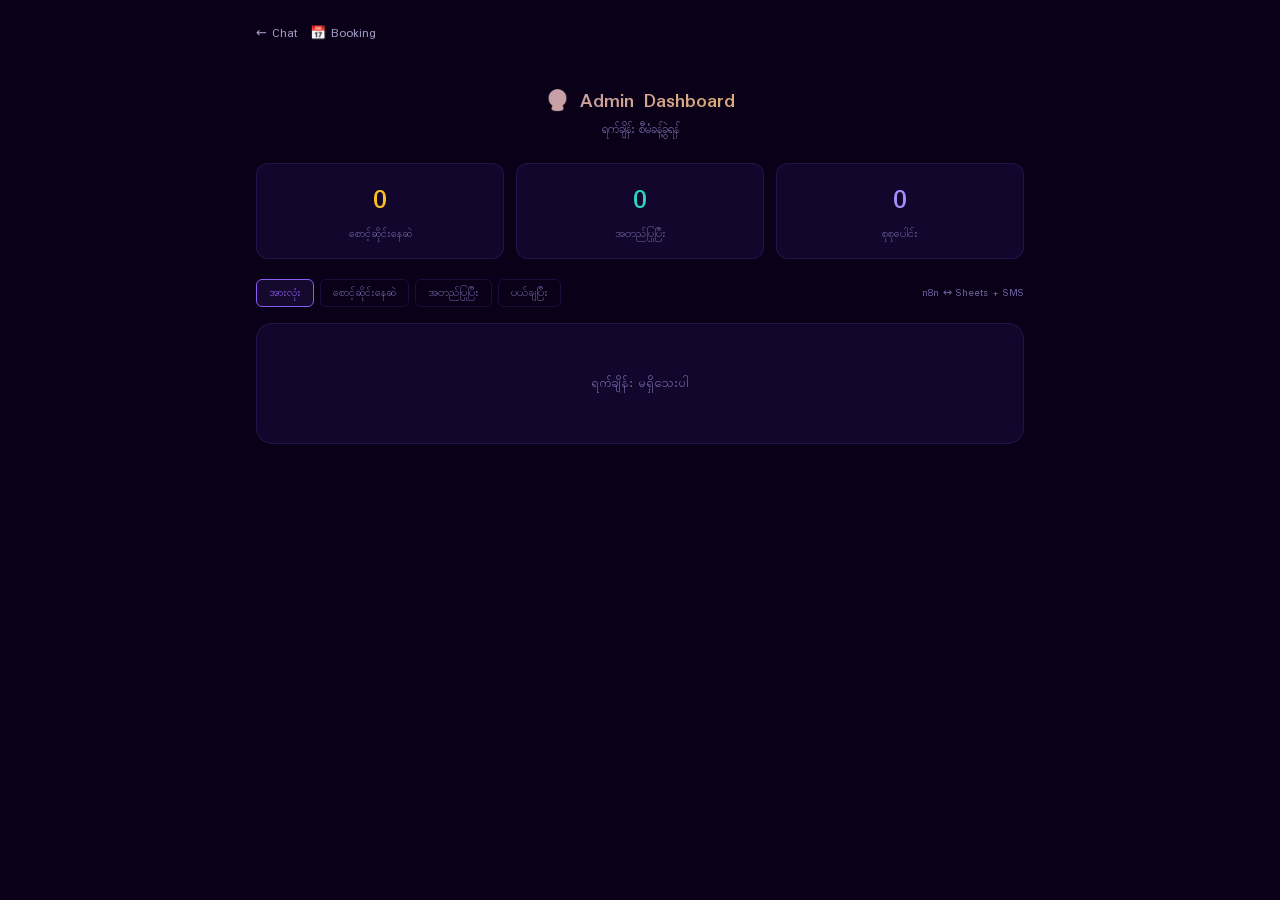
==== templates/admin.html @ 5ac5c71b "Initial commit with Astrology app and responsive UI" ====
<!DOCTYPE html>
<html lang="my">

<head>
    <meta charset="UTF-8">
    <meta name="viewport" content="width=device-width, initial-scale=1.0">
    <title>Admin | Su Mon Myint Oo Tarot</title>
    <link href="https://fonts.googleapis.com/css2?family=Padauk:wght@400;700&display=swap" rel="stylesheet">
    <style>
        *,
        *::before,
        *::after {
            margin: 0;
            padding: 0;
            box-sizing: border-box;
        }

        :root {
            --bg-deep: #0a0118;
            --bg-surface: #110827;
            --bg-card: rgba(26, 10, 58, 0.65);
            --border-subtle: rgba(139, 92, 246, 0.15);
            --accent-primary: #8b5cf6;
            --accent-secondary: #a78bfa;
            --accent-gold: #fbbf24;
            --accent-teal: #2dd4bf;
            --accent-red: #ef4444;
            --accent-green: #22c55e;
            --text-primary: #f1f0fb;
            --text-secondary: #a5a0c8;
            --text-muted: #6b639e;
            --radius: 16px;
        }

        html,
        body {
            min-height: 100vh;
            font-family: 'Padauk', system-ui, sans-serif;
            background: var(--bg-deep);
            color: var(--text-primary);
        }

        .stars-container {
            position: fixed;
            inset: 0;
            z-index: 0;
            overflow: hidden;
            pointer-events: none;
        }

        .star {
            position: absolute;
            width: 2px;
            height: 2px;
            background: white;
            border-radius: 50%;
            animation: twinkle var(--duration) ease-in-out infinite;
            opacity: 0;
        }

        @keyframes twinkle {

            0%,
            100% {
                opacity: 0;
            }

            50% {
                opacity: var(--max-opacity);
            }
        }

        .page {
            position: relative;
            z-index: 1;
            max-width: 800px;
            margin: 0 auto;
            padding: 24px 16px;
        }

        .header {
            text-align: center;
            padding: 24px 0;
        }

        .header h1 {
            font-size: 20px;
            background: linear-gradient(135deg, var(--accent-secondary), var(--accent-gold));
            -webkit-background-clip: text;
            -webkit-text-fill-color: transparent;
            background-clip: text;
        }

        .header p {
            color: var(--text-muted);
            font-size: 12px;
            margin-top: 4px;
        }

        .nav-links {
            display: flex;
            gap: 12px;
            margin-bottom: 20px;
        }

        .nav-links a {
            color: var(--text-secondary);
            font-size: 13px;
            text-decoration: none;
            transition: color 0.2s;
        }

        .nav-links a:hover {
            color: var(--accent-primary);
        }

        .stats {
            display: grid;
            grid-template-columns: repeat(3, 1fr);
            gap: 12px;
            margin-bottom: 20px;
        }

        .stat-card {
            background: var(--bg-card);
            border: 1px solid var(--border-subtle);
            border-radius: 12px;
            padding: 16px;
            text-align: center;
            backdrop-filter: blur(20px);
        }

        .stat-card .num {
            font-size: 28px;
            font-weight: 700;
        }

        .stat-card .label {
            font-size: 11px;
            color: var(--text-muted);
            margin-top: 4px;
        }

        .stat-pending .num {
            color: var(--accent-gold);
        }

        .stat-confirmed .num {
            color: var(--accent-teal);
        }

        .stat-total .num {
            color: var(--accent-secondary);
        }

        .card {
            background: var(--bg-card);
            border: 1px solid var(--border-subtle);
            border-radius: var(--radius);
            padding: 20px;
            margin-bottom: 16px;
            backdrop-filter: blur(20px);
        }

        .card h2 {
            font-size: 15px;
            color: var(--accent-secondary);
            margin-bottom: 14px;
        }

        .booking-row {
            background: rgba(139, 92, 246, 0.06);
            border: 1px solid var(--border-subtle);
            border-radius: 12px;
            padding: 14px 16px;
            margin-bottom: 10px;
        }

        .booking-row .top {
            display: flex;
            justify-content: space-between;
            align-items: center;
            margin-bottom: 8px;
        }

        .booking-row .name {
            font-size: 15px;
            font-weight: 700;
        }

        .booking-row .meta {
            font-size: 12px;
            color: var(--text-muted);
        }

        .booking-row .actions {
            display: flex;
            gap: 8px;
            margin-top: 10px;
            flex-wrap: wrap;
        }

        .btn {
            padding: 7px 14px;
            border: none;
            border-radius: 8px;
            font-family: 'Padauk', sans-serif;
            font-size: 12px;
            font-weight: 700;
            cursor: pointer;
            text-decoration: none;
            display: inline-flex;
            align-items: center;
            gap: 4px;
            transition: all 0.2s;
        }

        .btn-confirm {
            background: rgba(34, 197, 94, 0.15);
            color: var(--accent-green);
            border: 1px solid rgba(34, 197, 94, 0.3);
        }

        .btn-confirm:hover {
            background: rgba(34, 197, 94, 0.3);
        }

        .btn-reject {
            background: rgba(239, 68, 68, 0.15);
            color: var(--accent-red);
            border: 1px solid rgba(239, 68, 68, 0.3);
        }

        .btn-reject:hover {
            background: rgba(239, 68, 68, 0.3);
        }

        .btn-sms {
            background: rgba(139, 92, 246, 0.15);
            color: var(--accent-secondary);
            border: 1px solid rgba(139, 92, 246, 0.3);
        }

        .btn-sms:hover {
            background: rgba(139, 92, 246, 0.3);
        }

        .btn-sheets {
            background: rgba(251, 191, 36, 0.15);
            color: var(--accent-gold);
            border: 1px solid rgba(251, 191, 36, 0.3);
        }

        .btn-sheets:hover {
            background: rgba(251, 191, 36, 0.3);
        }

        .badge {
            font-size: 10px;
            padding: 3px 10px;
            border-radius: 20px;
            font-weight: 700;
        }

        .badge-pending {
            background: rgba(251, 191, 36, 0.15);
            color: var(--accent-gold);
        }

        .badge-confirmed {
            background: rgba(45, 212, 191, 0.15);
            color: var(--accent-teal);
        }

        .badge-rejected {
            background: rgba(239, 68, 68, 0.15);
            color: var(--accent-red);
        }

        .empty {
            text-align: center;
            padding: 30px;
            color: var(--text-muted);
            font-size: 13px;
        }

        .toolbar {
            display: flex;
            justify-content: space-between;
            align-items: center;
            flex-wrap: wrap;
            gap: 10px;
            margin-bottom: 16px;
        }

        .filter-btns {
            display: flex;
            gap: 6px;
        }

        .filter-btn {
            padding: 5px 12px;
            border: 1px solid var(--border-subtle);
            border-radius: 6px;
            background: transparent;
            color: var(--text-muted);
            font-family: 'Padauk', sans-serif;
            font-size: 11px;
            cursor: pointer;
            transition: all 0.2s;
        }

        .filter-btn.active {
            border-color: var(--accent-primary);
            color: var(--accent-primary);
            background: rgba(139, 92, 246, 0.1);
        }

        /* ── Responsive ──────────────────────────────────────────── */
        @media (max-width: 600px) {
            .stats {
                grid-template-columns: 1fr;
            }

            .filter-btns {
                flex-wrap: wrap;
            }

            .booking-row .top {
                flex-direction: column;
                align-items: flex-start;
                gap: 8px;
            }

            .booking-row .actions {
                flex-direction: column;
                width: 100%;
            }

            .btn {
                width: 100%;
                justify-content: center;
            }
        }
    </style>
</head>

<body>
    <div class="stars-container" id="starsContainer"></div>
    <div class="page">
        <div class="nav-links">
            <a href="/">← Chat</a>
            <a href="/booking">📅 Booking</a>
        </div>

        <div class="header">
            <h1>🔮 Admin Dashboard</h1>
            <p>ရက်ချိန်း စီမံခန့်ခွဲရန်</p>
        </div>

        <div class="stats">
            <div class="stat-card stat-pending">
                <div class="num" id="pendingCount">0</div>
                <div class="label">စောင့်ဆိုင်းနေဆဲ</div>
            </div>
            <div class="stat-card stat-confirmed">
                <div class="num" id="confirmedCount">0</div>
                <div class="label">အတည်ပြုပြီး</div>
            </div>
            <div class="stat-card stat-total">
                <div class="num" id="totalCount">0</div>
                <div class="label">စုစုပေါင်း</div>
            </div>
        </div>

        <div class="toolbar">
            <div class="filter-btns">
                <button class="filter-btn active" onclick="filterBookings('all', this)">အားလုံး</button>
                <button class="filter-btn" onclick="filterBookings('pending', this)">စောင့်ဆိုင်းနေဆဲ</button>
                <button class="filter-btn" onclick="filterBookings('confirmed', this)">အတည်ပြုပြီး</button>
                <button class="filter-btn" onclick="filterBookings('rejected', this)">ပယ်ချပြီး</button>
            </div>
            <div style="display:flex; gap: 8px;">
                <span style="color: var(--text-muted); font-size: 11px; padding: 5px 0;">n8n ↔ Sheets + SMS</span>
            </div>
        </div>

        <div class="card">
            <div id="bookingsList">
                <div class="empty">ရက်ချိန်း မရှိသေးပါ</div>
            </div>
        </div>
    </div>

    <script>
        let allBookings = [];
        let currentFilter = 'all';

        // Stars
        (function () {
            const c = document.getElementById('starsContainer');
            for (let i = 0; i < 40; i++) {
                const s = document.createElement('div'); s.className = 'star';
                s.style.left = Math.random() * 100 + '%'; s.style.top = Math.random() * 100 + '%';
                s.style.setProperty('--duration', (2 + Math.random() * 4) + 's');
                s.style.setProperty('--max-opacity', (0.3 + Math.random() * 0.7).toString());
                s.style.animationDelay = Math.random() * 4 + 's';
                c.appendChild(s);
            }
        })();

        async function loadBookings() {
            try {
                const res = await fetch('/api/bookings');
                const data = await res.json();
                allBookings = data.bookings || [];
                updateStats();
                renderBookings();
            } catch (e) { }
        }

        function updateStats() {
            const pending = allBookings.filter(b => b.status === 'pending').length;
            const confirmed = allBookings.filter(b => b.status === 'confirmed').length;
            document.getElementById('pendingCount').textContent = pending;
            document.getElementById('confirmedCount').textContent = confirmed;
            document.getElementById('totalCount').textContent = allBookings.length;
        }

        function filterBookings(status, btn) {
            currentFilter = status;
            document.querySelectorAll('.filter-btn').forEach(b => b.classList.remove('active'));
            btn.classList.add('active');
            renderBookings();
        }

        function renderBookings() {
            const list = document.getElementById('bookingsList');
            const filtered = currentFilter === 'all' ? allBookings : allBookings.filter(b => b.status === currentFilter);

            if (filtered.length === 0) {
                list.innerHTML = '<div class="empty">ရက်ချိန်း မရှိသေးပါ</div>';
                return;
            }

            const topics = {
                general: 'အထွေထွေ', love: 'အချစ်ရေး', career: 'အလုပ်အကိုင်',
                finance: 'ငွေကြေး', health: 'ကျန်းမာရေး', family: 'မိသားစု', tarot: 'Tarot'
            };

            list.innerHTML = filtered.map(b => {
                const badgeClass = b.status === 'confirmed' ? 'badge-confirmed' :
                    b.status === 'rejected' ? 'badge-rejected' : 'badge-pending';
                const badgeText = b.status === 'confirmed' ? 'အတည်ပြုပြီး' :
                    b.status === 'rejected' ? 'ပယ်ချပြီး' : 'စောင့်ဆိုင်းနေဆဲ';
                const topic = topics[b.topic] || b.topic || 'အထွေထွေ';

                // SMS messages
                const confirmMsg = encodeURIComponent(
                    `မင်္ဂလာပါ ${b.name}။ Su Mon Myint Oo မဟာဘုတ် ဗေဒင်(Tarot) မှ အကြောင်းကြားပါသည်။ သင့်ရက်ချိန်း ${b.date} ရက် ${b.time} အချိန်တွင် အတည်ပြုပြီးပါပြီ။ ကျေးဇူးတင်ပါသည်။ 🔮`
                );
                const rejectMsg = encodeURIComponent(
                    `မင်္ဂလာပါ ${b.name}။ Su Mon Myint Oo မဟာဘုတ် ဗေဒင်(Tarot) မှ အကြောင်းကြားပါသည်။ သင့်ရက်ချိန်း ${b.date} ရက် ${b.time} အချိန်ကို ပယ်ဖျက်ရပါသည်။ အခြားရက် ပြန်လည်ယူပါ။ 🙏`
                );

                const isPending = b.status === 'pending';

                return `
                    <div class="booking-row" id="row-${b.booking_id}">
                        <div class="top">
                            <div>
                                <span class="name">${b.name}</span>
                                <span style="color: var(--text-muted); font-size: 12px; margin-left: 8px;">${topic}</span>
                            </div>
                            <span class="badge ${badgeClass}">${badgeText}</span>
                        </div>
                        <div class="meta">
                            📅 ${b.date} &nbsp;|&nbsp; ⏰ ${b.time} &nbsp;|&nbsp; 📞 ${b.phone}
                            ${b.booking_id ? '&nbsp;|&nbsp; 🔖 ' + b.booking_id : ''}
                        </div>
                        <div class="actions">
                            ${isPending ? `
                                <a href="sms:${b.phone}?body=${confirmMsg}" class="btn btn-confirm" onclick="updateStatus('${b.booking_id}', 'confirmed')">✅ အတည်ပြု SMS</a>
                                <a href="sms:${b.phone}?body=${rejectMsg}" class="btn btn-reject" onclick="updateStatus('${b.booking_id}', 'rejected')">❌ ပယ်ချ SMS</a>
                            ` : `
                                <a href="sms:${b.phone}" class="btn btn-sms">💬 SMS ပို့ရန်</a>
                            `}
                        </div>
                    </div>
                `;
            }).join('');
        }

        async function updateStatus(bookingId, newStatus) {
            try {
                await fetch('/api/bookings/status', {
                    method: 'POST',
                    headers: { 'Content-Type': 'application/json' },
                    body: JSON.stringify({ booking_id: bookingId, status: newStatus })
                });
                // Update local data
                const b = allBookings.find(x => x.booking_id === bookingId);
                if (b) b.status = newStatus;
                updateStats();
                renderBookings();
            } catch (e) { }
        }

        loadBookings();
    </script>
</body>

</html>
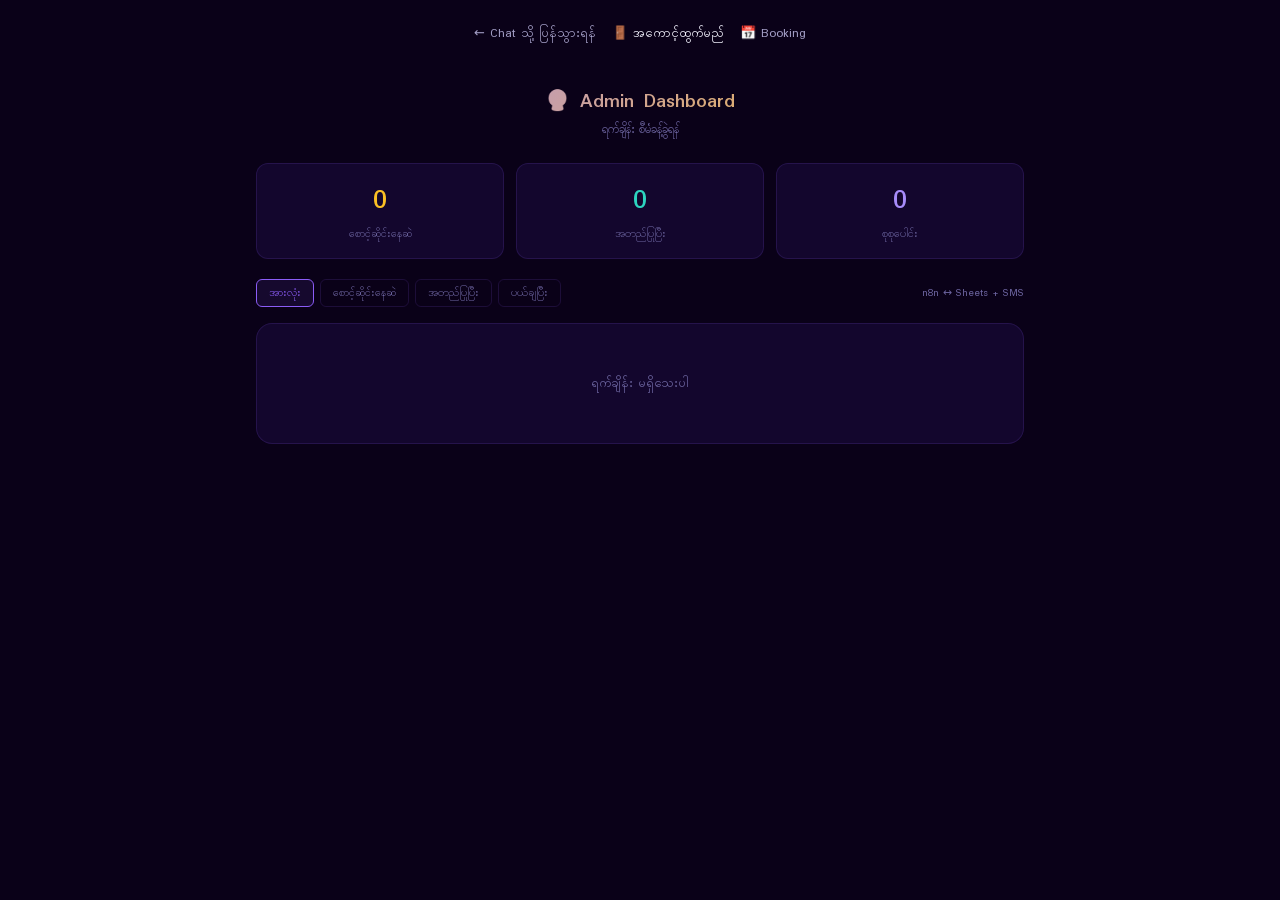
==== commit bac75a4e: "feat: Add authentication to /admin with login page" ====
--- a/templates/admin.html
+++ b/templates/admin.html
@@ -99,8 +99,9 @@
 
         .nav-links {
             display: flex;
-            gap: 12px;
+            gap: 16px;
             margin-bottom: 20px;
+            justify-content: center;
         }
 
         .nav-links a {
@@ -108,6 +109,9 @@
             font-size: 13px;
             text-decoration: none;
             transition: color 0.2s;
+            display: flex;
+            align-items: center;
+            gap: 4px;
         }
 
         .nav-links a:hover {
@@ -349,7 +353,8 @@
     <div class="stars-container" id="starsContainer"></div>
     <div class="page">
         <div class="nav-links">
-            <a href="/">← Chat</a>
+            <a href="/">← Chat သို့ ပြန်သွားရန်</a>
+            <a href="/logout" style="color: var(--accent-pink);">🚪 အကောင့်ထွက်မည်</a>
             <a href="/booking">📅 Booking</a>
         </div>
 
@@ -485,6 +490,7 @@
                             ` : `
                                 <a href="sms:${b.phone}" class="btn btn-sms">💬 SMS ပို့ရန်</a>
                             `}
+                            <button class="btn btn-reject" style="margin-left:auto" onclick="deleteBooking('${b.booking_id}')">🗑️ ဖျက်မည်</button>
                         </div>
                     </div>
                 `;
@@ -506,6 +512,18 @@
             } catch (e) { }
         }
 
+        async function deleteBooking(bookingId) {
+            if (!confirm("ဤရက်ချိန်းကို ဖျက်ရန် သေချာပါသလား?")) return;
+            try {
+                await fetch('/api/bookings/' + bookingId, {
+                    method: 'DELETE'
+                });
+                allBookings = allBookings.filter(b => b.booking_id !== bookingId);
+                updateStats();
+                renderBookings();
+            } catch (e) { }
+        }
+
         loadBookings();
     </script>
 </body>
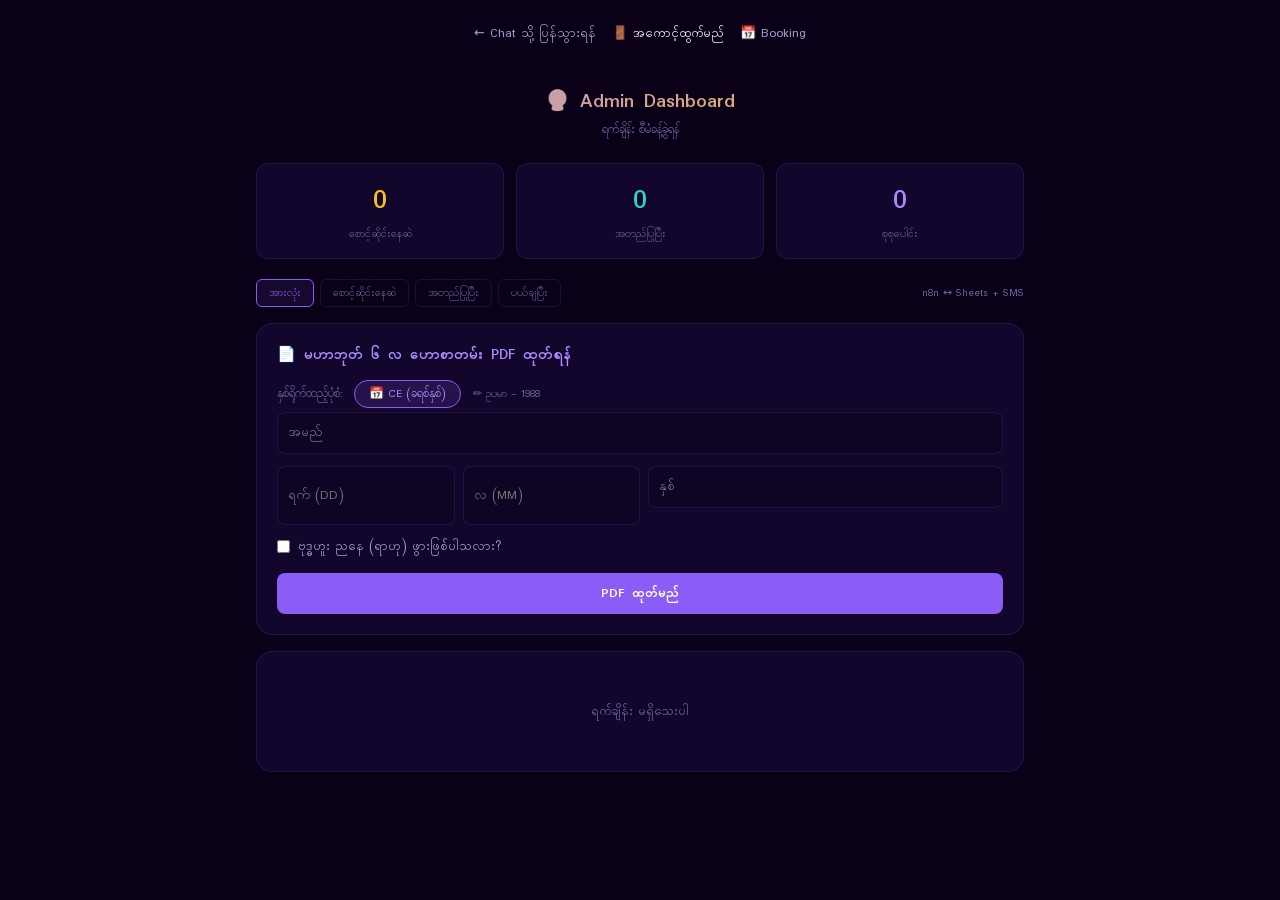
==== commit 49c8cdf5: "Implement Mahabote age calculation, 6-month forecast PDF generation, and Modal deployment fixes" ====
--- a/templates/admin.html
+++ b/templates/admin.html
@@ -388,6 +388,53 @@
             <div style="display:flex; gap: 8px;">
                 <span style="color: var(--text-muted); font-size: 11px; padding: 5px 0;">n8n ↔ Sheets + SMS</span>
             </div>
+        </div>
+
+        <div class="card">
+            <h2>📄 မဟာဘုတ် ၆ လ ဟောစာတမ်း PDF ထုတ်ရန်</h2>
+
+            <!-- Year mode toggle -->
+            <div style="display: flex; align-items: center; gap: 12px; margin-bottom: 4px;">
+                <span style="font-size: 12px; color: var(--text-muted);">နှစ်ရိုက်ထည့်ပုံစံ:</span>
+                <button type="button" id="yearModeBtn" onclick="toggleYearMode()" style="padding: 4px 14px; border-radius: 20px; border: 1px solid var(--accent-primary);
+                           background: rgba(139,92,246,0.15); color: var(--accent-secondary);
+                           font-family: 'Padauk'; font-size: 12px; cursor: pointer;">
+                    📅 CE (ခရစ်နှစ်)
+                </button>
+                <span id="yearModeHint" style="font-size: 11px; color: var(--text-muted);">
+                    ✏️ ဥပမာ - 1988
+                </span>
+            </div>
+
+            <form id="pdfForm" onsubmit="generatePDF(event)" style="display: flex; flex-direction: column; gap: 12px;">
+                <input type="text" id="pdfName" placeholder="အမည်" required
+                    style="padding: 10px; border-radius: 8px; border: 1px solid var(--border-subtle); background: rgba(0,0,0,0.2); color: white; font-family: 'Padauk';">
+
+                <!-- Custom date row: Day / Month / Year -->
+                <div style="display: grid; grid-template-columns: 1fr 1fr 2fr; gap: 8px;">
+                    <input type="number" id="pdfDay" placeholder="ရက် (DD)" min="1" max="31" required
+                        style="padding: 10px; border-radius: 8px; border: 1px solid var(--border-subtle); background: rgba(0,0,0,0.2); color: white; font-family: 'Padauk';">
+                    <input type="number" id="pdfMonth" placeholder="လ (MM)" min="1" max="12" required
+                        style="padding: 10px; border-radius: 8px; border: 1px solid var(--border-subtle); background: rgba(0,0,0,0.2); color: white; font-family: 'Padauk';">
+                    <div style="position: relative;">
+                        <input type="number" id="pdfYear" placeholder="နှစ်" min="1" required oninput="updateYearHint()"
+                            style="padding: 10px; border-radius: 8px; border: 1px solid var(--border-subtle); background: rgba(0,0,0,0.2); color: white; font-family: 'Padauk'; width: 100%;">
+                        <div id="cePreview"
+                            style="font-size: 10px; color: var(--accent-teal); margin-top: 3px; min-height: 14px;">
+                        </div>
+                    </div>
+                </div>
+
+                <label
+                    style="font-size: 13px; color: var(--text-secondary); display: flex; align-items: center; gap: 8px;">
+                    <input type="checkbox" id="pdfIsWedPm"> ဗုဒ္ဓဟူး ညနေ (ရာဟု) ဖွားဖြစ်ပါသလား?
+                </label>
+                <button type="submit" id="pdfBtn" class="btn"
+                    style="background: var(--accent-primary); color: white; border: none; font-size: 14px; padding: 10px; justify-content: center; margin-top: 5px;">
+                    PDF ထုတ်မည်
+                </button>
+            </form>
+            <div id="pdfResult" style="margin-top: 15px; font-size: 13px; text-align: center; display: none;"></div>
         </div>
 
         <div class="card">
@@ -524,6 +571,92 @@
             } catch (e) { }
         }
 
+        // ── BE / CE Year Toggle ──────────────────────────────────────
+        let yearMode = 'CE'; // 'CE' or 'BE'
+
+        function toggleYearMode() {
+            const btn = document.getElementById('yearModeBtn');
+            const hint = document.getElementById('yearModeHint');
+            if (yearMode === 'CE') {
+                yearMode = 'BE';
+                btn.innerHTML = '🌙 BE (ဗုဒ္ဓနှစ်)';
+                btn.style.borderColor = 'var(--accent-gold)';
+                btn.style.color = 'var(--accent-gold)';
+                hint.textContent = '✏️ ဥပမာ - 2531 (= 1988 CE)';
+            } else {
+                yearMode = 'CE';
+                btn.innerHTML = '📅 CE (ခရစ်နှစ်)';
+                btn.style.borderColor = 'var(--accent-primary)';
+                btn.style.color = 'var(--accent-secondary)';
+                hint.textContent = '✏️ ဥပမာ - 1988';
+            }
+            updateYearHint();
+        }
+
+        function updateYearHint() {
+            const yearInput = document.getElementById('pdfYear');
+            const preview = document.getElementById('cePreview');
+            const val = parseInt(yearInput.value);
+            if (!val || isNaN(val)) { preview.textContent = ''; return; }
+            if (yearMode === 'BE') {
+                const ce = val - 543;
+                preview.textContent = `→ ခရစ်နှစ်: ${ce}`;
+            } else {
+                const be = val + 543;
+                preview.textContent = `→ ဗုဒ္ဓနှစ်: ${be} BE`;
+            }
+        }
+
+        // ── PDF Generator ────────────────────────────────────────────
+        async function generatePDF(e) {
+            e.preventDefault();
+            const btn = document.getElementById('pdfBtn');
+            const resultDiv = document.getElementById('pdfResult');
+            const name = document.getElementById('pdfName').value.trim();
+            const day = parseInt(document.getElementById('pdfDay').value);
+            const month = parseInt(document.getElementById('pdfMonth').value);
+            let year = parseInt(document.getElementById('pdfYear').value);
+            const isWedPm = document.getElementById('pdfIsWedPm').checked;
+
+            // Convert BE → CE for the backend
+            if (yearMode === 'BE') year = year - 543;
+
+            if (!name || isNaN(day) || isNaN(month) || isNaN(year) || year < 1 || year > 9999) {
+                resultDiv.style.display = 'block';
+                resultDiv.innerHTML = `<span style="color: var(--accent-red)">❌ နာမည် / ရက်စွဲ ပြည့်စုံစွာ ဖြည့်ပါ</span>`;
+                return;
+            }
+
+            // Format as YYYY-MM-DD
+            const dob = `${year}-${String(month).padStart(2, '0')}-${String(day).padStart(2, '0')}`;
+
+            btn.disabled = true;
+            btn.textContent = 'Generating...';
+            resultDiv.style.display = 'none';
+
+            try {
+                const res = await fetch('/api/admin/generate_pdf', {
+                    method: 'POST',
+                    headers: { 'Content-Type': 'application/json' },
+                    body: JSON.stringify({ name, dob, is_wednesday_pm: isWedPm })
+                });
+                const data = await res.json();
+
+                resultDiv.style.display = 'block';
+                if (res.ok) {
+                    resultDiv.innerHTML = `<a href="${data.url}" target="_blank" style="color: var(--accent-teal); text-decoration: underline;">✅ ${name} အတွက် PDF ဒေါင်းလုဒ်ရယူရန် နှိပ်ပါ</a>`;
+                } else {
+                    resultDiv.innerHTML = `<span style="color: var(--accent-red)">❌ Error: ${data.error}</span>`;
+                }
+            } catch (err) {
+                resultDiv.style.display = 'block';
+                resultDiv.innerHTML = `<span style="color: var(--accent-red)">❌ Failed to generate PDF</span>`;
+            } finally {
+                btn.disabled = false;
+                btn.textContent = 'PDF ထုတ်မည်';
+            }
+        }
+
         loadBookings();
     </script>
 </body>
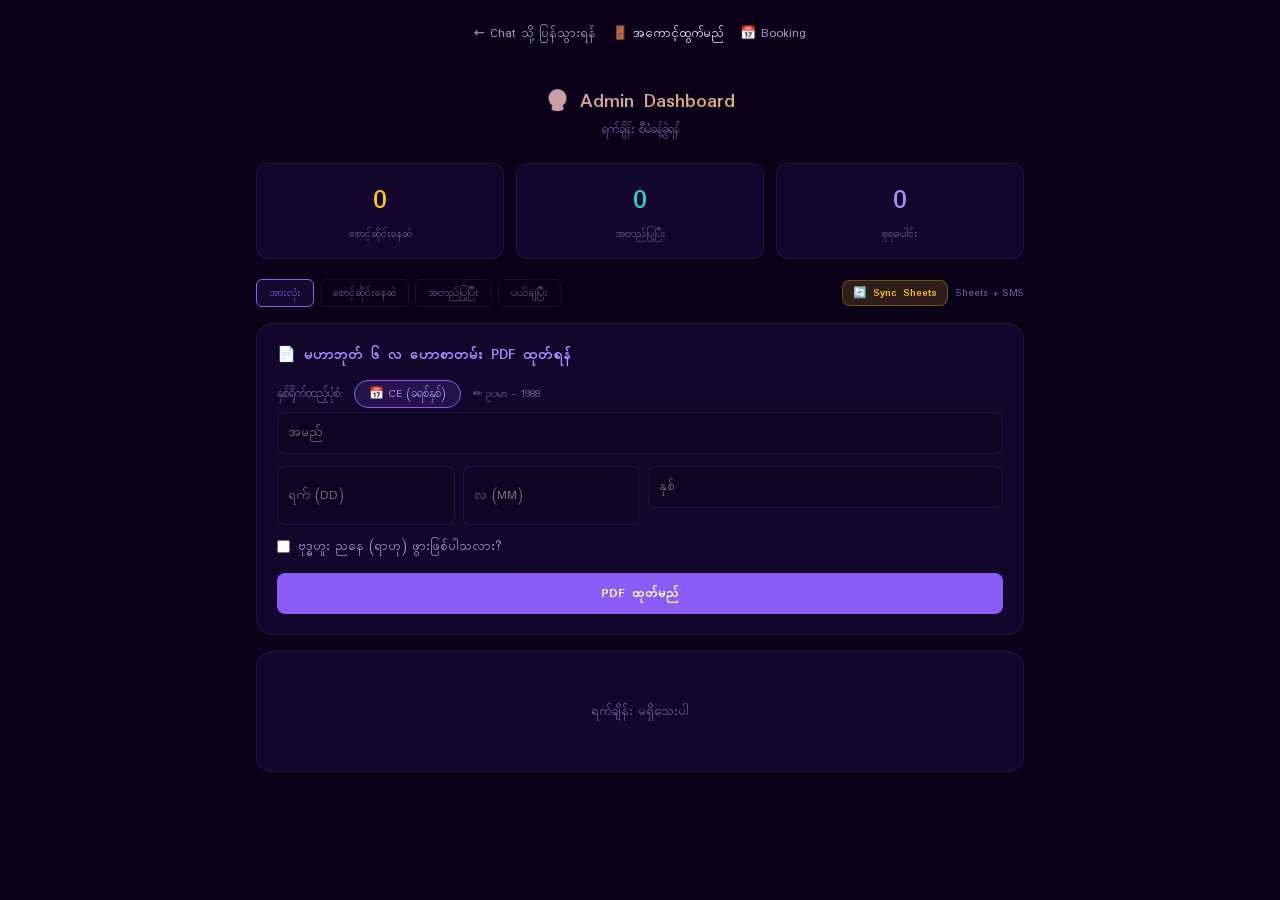
==== commit 5e8c35f0: "Admin dashboard: add Force Sync Sheets button to correctly rewrite headers and rows" ====
--- a/templates/admin.html
+++ b/templates/admin.html
@@ -4,7 +4,7 @@
 <head>
     <meta charset="UTF-8">
     <meta name="viewport" content="width=device-width, initial-scale=1.0">
-    <title>Admin | Su Mon Myint Oo Tarot</title>
+    <title>Admin | Dr.Tarot Tarot</title>
     <link href="https://fonts.googleapis.com/css2?family=Padauk:wght@400;700&display=swap" rel="stylesheet">
     <style>
         *,
@@ -385,8 +385,10 @@
                 <button class="filter-btn" onclick="filterBookings('confirmed', this)">အတည်ပြုပြီး</button>
                 <button class="filter-btn" onclick="filterBookings('rejected', this)">ပယ်ချပြီး</button>
             </div>
-            <div style="display:flex; gap: 8px;">
-                <span style="color: var(--text-muted); font-size: 11px; padding: 5px 0;">n8n ↔ Sheets + SMS</span>
+            <div style="display:flex; gap: 8px; align-items: center;">
+                <button class="btn btn-sheets" onclick="forceSyncSheets()" id="btnForceSync"
+                    style="padding: 4px 10px; font-size: 11px;">🔄 Sync Sheets</button>
+                <span style="color: var(--text-muted); font-size: 11px;">Sheets + SMS</span>
             </div>
         </div>
 
@@ -509,10 +511,10 @@
 
                 // SMS messages
                 const confirmMsg = encodeURIComponent(
-                    `မင်္ဂလာပါ ${b.name}။ Su Mon Myint Oo မဟာဘုတ် ဗေဒင်(Tarot) မှ အကြောင်းကြားပါသည်။ သင့်ရက်ချိန်း ${b.date} ရက် ${b.time} အချိန်တွင် အတည်ပြုပြီးပါပြီ။ ကျေးဇူးတင်ပါသည်။ 🔮`
+                    `မင်္ဂလာပါ ${b.name}။ Dr.Tarot မဟာဘုတ် ဗေဒင် & Tarot မှ အကြောင်းကြားပါသည်။ သင့်ရက်ချိန်း ${b.date} ရက် ${b.time} အချိန်တွင် အတည်ပြုပြီးပါပြီ။ ကျေးဇူးတင်ပါသည်။ 🔮`
                 );
                 const rejectMsg = encodeURIComponent(
-                    `မင်္ဂလာပါ ${b.name}။ Su Mon Myint Oo မဟာဘုတ် ဗေဒင်(Tarot) မှ အကြောင်းကြားပါသည်။ သင့်ရက်ချိန်း ${b.date} ရက် ${b.time} အချိန်ကို ပယ်ဖျက်ရပါသည်။ အခြားရက် ပြန်လည်ယူပါ။ 🙏`
+                    `မင်္ဂလာပါ ${b.name}။ Dr.Tarot မဟာဘုတ် ဗေဒင် & Tarot မှ အကြောင်းကြားပါသည်။ သင့်ရက်ချိန်း ${b.date} ရက် ${b.time} အချိန်ကို ပယ်ဖျက်ရပါသည်။ အခြားရက် ပြန်လည်ယူပါ။ 🙏`
                 );
 
                 const isPending = b.status === 'pending';
@@ -527,7 +529,7 @@
                             <span class="badge ${badgeClass}">${badgeText}</span>
                         </div>
                         <div class="meta">
-                            📅 ${b.date} &nbsp;|&nbsp; ⏰ ${b.time} &nbsp;|&nbsp; 📞 ${b.phone}
+                            📅 ${b.date} &nbsp;|&nbsp; ⏰ ${b.time} &nbsp;|&nbsp; 📞 ${b.phone} &nbsp;|&nbsp; 🎂 ${b.dob || '-'}
                             ${b.booking_id ? '&nbsp;|&nbsp; 🔖 ' + b.booking_id : ''}
                         </div>
                         <div class="actions">
@@ -657,6 +659,27 @@
             }
         }
 
+        async function forceSyncSheets() {
+            if (!confirm("Google Sheets ပေါ်ရှိ အချက်အလက်များကို အသစ်ပြန်လည်ရေးသွင်းမည်။ သေချာပါသလား?")) return;
+            const btn = document.getElementById('btnForceSync');
+            btn.disabled = true;
+            btn.innerHTML = '⏳ Syncing...';
+            try {
+                const res = await fetch('/api/admin/sync_sheets', { method: 'POST' });
+                const json = await res.json();
+                if (res.ok) {
+                    alert(json.message);
+                } else {
+                    alert("Error: " + json.error);
+                }
+            } catch (e) {
+                alert("Connection failed");
+            } finally {
+                btn.disabled = false;
+                btn.innerHTML = '🔄 Sync Sheets';
+            }
+        }
+
         loadBookings();
     </script>
 </body>
